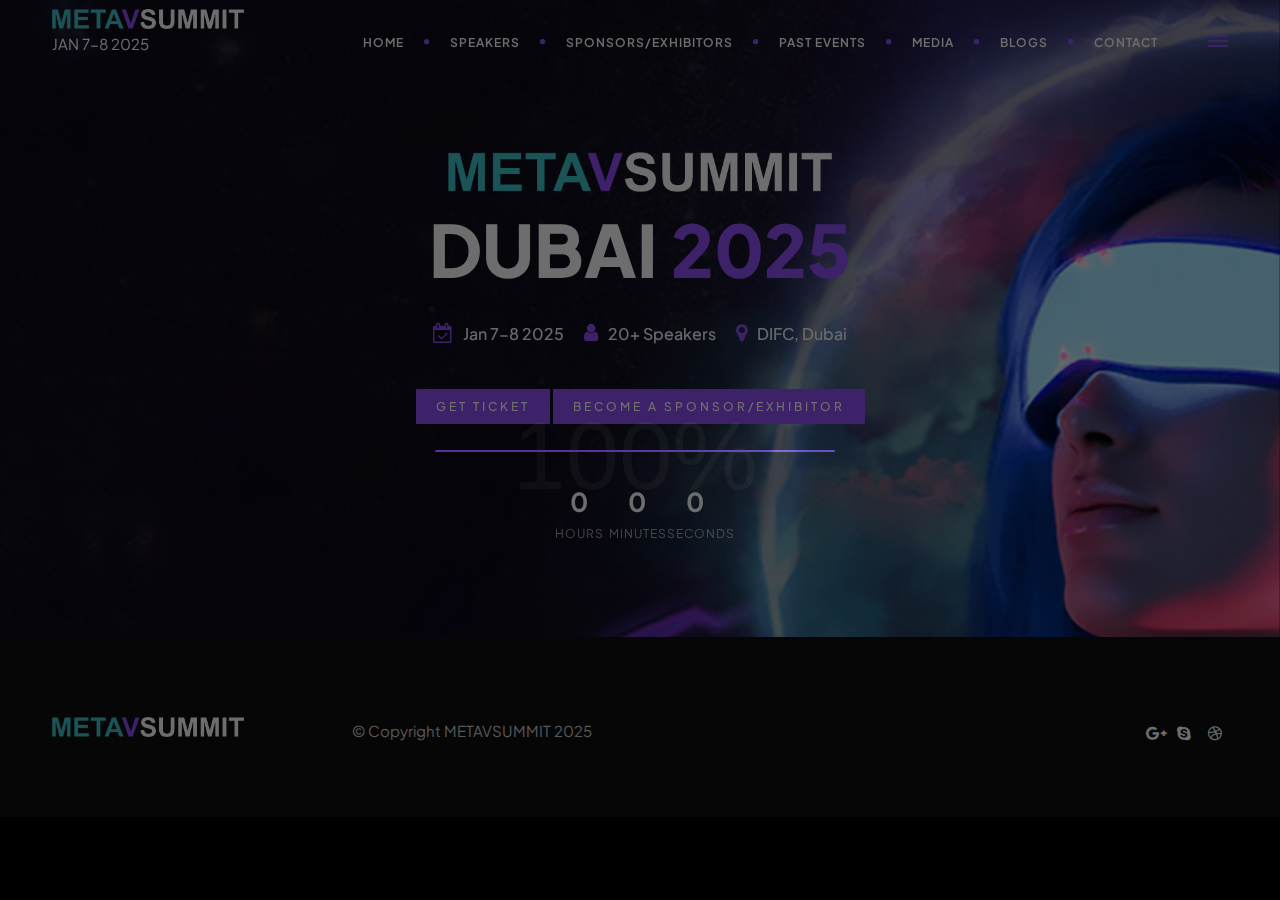
==== index.html @ 9fef49f6 "f" ====
<!DOCTYPE html>
<html lang="zxx">

<head>
    <meta charset="utf-8">
    <link rel="icon" href="images/icon.png" type="image/gif" sizes="16x16">
    <title>METAVSUMMIT Dubai Jan 7-8, 2025</title>
    <meta name="viewport" content="width=device-width, initial-scale=1.0">
    <meta name="description" content="">
    <meta name="keywords" content="">
    <meta name="author" content="">

    <!-- CSS Files
    ================================================== -->
    <link href="css/bootstrap.min.css" rel="stylesheet" type="text/css" id="bootstrap">
    <link href="css/bootstrap-grid.min.css" rel="stylesheet" type="text/css" id="bootstrap-grid">
    <link href="css/bootstrap-reboot.min.css" rel="stylesheet" type="text/css" id="bootstrap-reboot">
    <link href="css/plugins.css" rel="stylesheet" type="text/css">
    <link href="css/style.css" rel="stylesheet" type="text/css">
    <link href="css/rev-settings.css" rel="stylesheet" type="text/css">
    <link href="css/color.css" rel="stylesheet" type="text/css">

    <!-- color scheme -->
	<link rel="stylesheet" href="css/colors/magenta.css" type="text/css" id="colors">

	<!-- custom font -->
	<link rel="stylesheet" href="css/font-style.css" type="text/css">
</head>

<body id="homepage">

    <div id="wrapper">

        <!-- header begin -->
        <header class="transparent">
            <div class="info">
                <div class="container">
                    <div class="row">
                        <div class="col-md-12">
                            <div class="column">Toll Free <span class="id-color"><strong>1800.899.900</strong></span></div>
                            <!-- social icons -->
                            <div class="column social">
                                <a href="#"><i class="fa fa-facebook"></i></a>
                                <a href="#"><i class="fa fa-twitter"></i></a>
                                <a href="#"><i class="fa fa-rss"></i></a>
                                <a href="#"><i class="fa fa-google-plus"></i></a>
                                <a href="#"><i class="fa fa-envelope-o"></i></a>
                            </div>
                            <!-- social icons close -->
                        </div>
                    </div>
                </div>
            </div>

            <div class="container">
                <div class="row">
                    <div class="col-md-12">
                        <!-- logo begin -->
                        <div id="logo">
                            <a href="index.html">
                                <img height="20px" class="logo" src="images/mvs.png" alt="">
                                <p>JAN 7-8 2025</p>
                            </a>
                        </div>
                        <!-- logo close -->

                            <!-- small button begin -->
                            <span id="menu-btn"></span>
                            <!-- small button close -->

                            <div class="header-extra">
                                <div class="v-center">
                                    <span id="b-menu">
                                        <span></span>
                                        <span></span>
                                        <span></span>
                                    </span>
                                </div>
                            </div>

                            <!-- mainmenu begin -->
							<ul id="mainmenu" class="ms-2">
                                <li><a href="#section-home">Home<span></span></a></li>
                                <li><a href="#section-speakers">Speakers<span></span></a></li>
                                <li><a href="#section-sponsors">Sponsors/Exhibitors<span></span></a></li>
                                <li><a href="#section-past-events">Past Events<span></span></a></li>
                                <li><a href="#section-media">Media<span></span></a></li>
                                <li><a href="#section-blogs">Blogs<span></span></a></li>
                                <li><a href="#section-contact">Contact<span></span></a></li>
                            </ul>
                            
							
							<!-- mainmenu close -->

                            

                    </div>
                    

                </div>
            </div>
        </header>
        <!-- header close -->


        <!-- content begin -->
        <div id="content" class="no-bottom no-top">
				
			<!-- parallax section -->
            <section id="section-hero" class="full-height v-LEFT jarallax text-light">
            	<img src="images/bg/7.jpg" class="jarallax-img">
                <div class="text-center">
					<div class="container">
						<div class="row">
                            <div class="col-md-12 text-center">
                                <div class="spacer-single"></div>
                                <h1 class="title-3">
                                    <img height="40px" class="logo" src="images/mvs.png" alt="">
                                    <br>DUBAI <span class="id-color">2025</span>
                                </h1>
                            </div>
                            
                            <style>
                                @media (max-width: 768px) {
    .logo {
        height: 20px !important; /* Reduce the height to 20px on mobile devices */
        
    }

    section{
        padding: 0;
    }
}

                            </style>

                            <div class="col-md-6 offset-md-3">
                                <div class="spacer-single"></div>
                                <div class="d-lg-flex justify-content-center">
                                    <div class="h6 padding10 pt0 pb0"><i class="i_h3 fa fa-calendar-check-o id-color"></i>Jan 7-8 2025</div>
                                    <div class="h6 padding10 pt0 pb0"><i class="i_h3 fa fa-user id-color"></i>20+ Speakers</div>
                                    <div class="h6 padding10 pt0 pb0"><i class="i_h3 fa fa-map-marker id-color"></i>DIFC, Dubai</div>
                                </div>
                                <div class="spacer-single"></div>
                                
                                <a href="#section-ticket" class="btn-custom text-white scroll-to my-2">Get Ticket</a>
                                <a href="#section-ticket" class="btn-custom text-white scroll-to my-2">Become a Sponsor/Exhibitor</a>

                                <div class="spacer-double"></div>
                                <div id="defaultCountdown" class="countdown-s1"></div>

                            </div>
                            
						</div>
					</div>
				</div>
            </section>
            <!-- section close -->
            <!-- footer begin -->
        <footer class="style-2">
            <div class="container">
                <div class="row align-items-middle">
                    <div class="col-md-3">
                        <img height="20px" src="images/mvs.png" class="logo-small" alt=""><br>
                    </div>

                    <div class="col-md-6">
                        &copy; Copyright METAVSUMMIT 2025
                    </div>

                    <div class="col-md-3 text-right">
                        <div class="social-icons">
                            <a href="#"><i class="fa fa-google-plus fa-lg"></i></a>
                            <a href="#"><i class="fa fa-skype fa-lg"></i></a>
                            <a href="#"><i class="fa fa-dribbble fa-lg"></i></a>
                        </div>
                    </div>
                </div>
            </div>


            <a href="#" id="back-to-top" class="custom-1"></a>
        </footer>
        <!-- footer close -->
        </div>
    </div>

    
    <div id="de-extra-wrap" class="de_light">
        <span id="b-menu-close">
            <span></span>
            <span></span>
        </span>
        <div class="de-extra-content">
            <h3>Information</h3>
            <p>
                METAVSUMMIT is an event that specialises in helping Metaverse and Web 3.0 Companies and Investors meet under one roof to be able to create business relationships.            </p>

            <div class="spacer10"></div>
            
            <div class="p-4 border">
                <div class="text-center">
                    <h1>700 of 3000</h1>
                   <p>Seats available</p>
                    <a href="#section-ticket" class="btn-custom btn-fullwidth text-white scroll-to">Get Your Ticket</a>
                </div>
            </div>

            <div class="spacer-single"></div>

            <h3>Where &amp; When?</h3>
            <div class="h6 padding10 pt0 pb0"><i class="i_h3 fa fa-calendar-check-o id-color"></i>JAN 7-8 2025</div>
            <div class="h6 padding10 pt0 pb0"><i class="i_h3 fa fa-map-marker id-color"></i>METAVSUMMIT 303, Opal Tower Business Bay, Dubai - U.A.E</div>
            <!-- <div class="h6 padding10 pt0 pb0"><i class="i_h3 fa fa-phone id-color"></i>1 200 300 9000</div> -->
            <div class="h6 padding10 pt0 pb0"><i class="i_h3 fa fa-envelope-o id-color"></i>Email: info@metavsummit.com</div>
        </div>
    </div>
    <div id="de-overlay"></div>

    <!-- Javascript Files
    ================================================== -->
    <script src="js/plugins.js"></script>
    <script src="js/designesia.js"></script>
    <script src="js/validation.js"></script>
    <script src="js/countdown-custom.js"></script>

	</body>

</html>
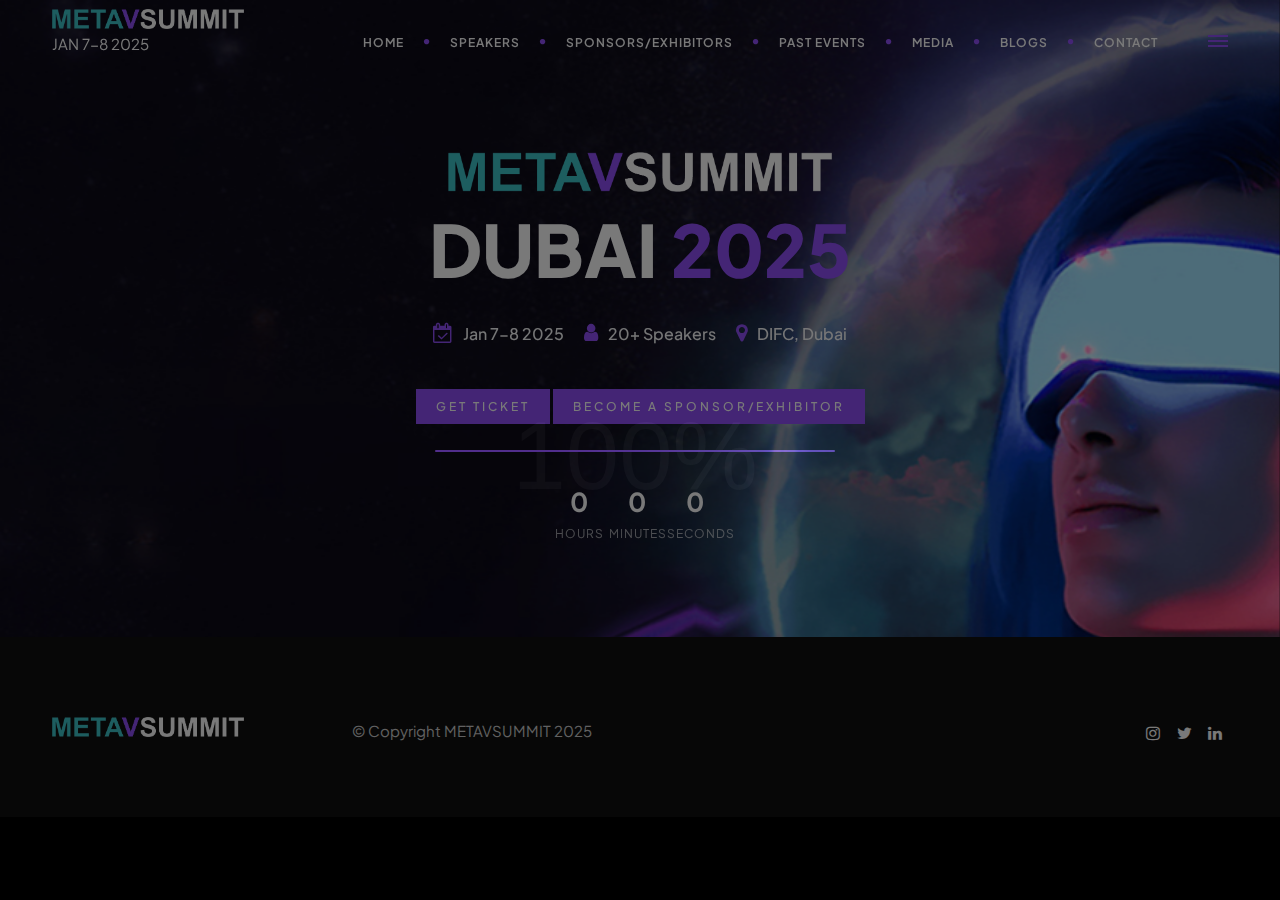
==== commit f238662e: "f" ====
--- a/index.html
+++ b/index.html
@@ -170,9 +170,10 @@
 
                     <div class="col-md-3 text-right">
                         <div class="social-icons">
-                            <a href="#"><i class="fa fa-google-plus fa-lg"></i></a>
-                            <a href="#"><i class="fa fa-skype fa-lg"></i></a>
-                            <a href="#"><i class="fa fa-dribbble fa-lg"></i></a>
+                            <a href="#"><i class="fa fa-instagram fa-lg"></i></a>
+                            <a href="#"><i class="fa fa-twitter fa-lg"></i></a>
+                            <a href="#"><i class="fa fa-linkedin fa-lg"></i></a>
+                            
                         </div>
                     </div>
                 </div>
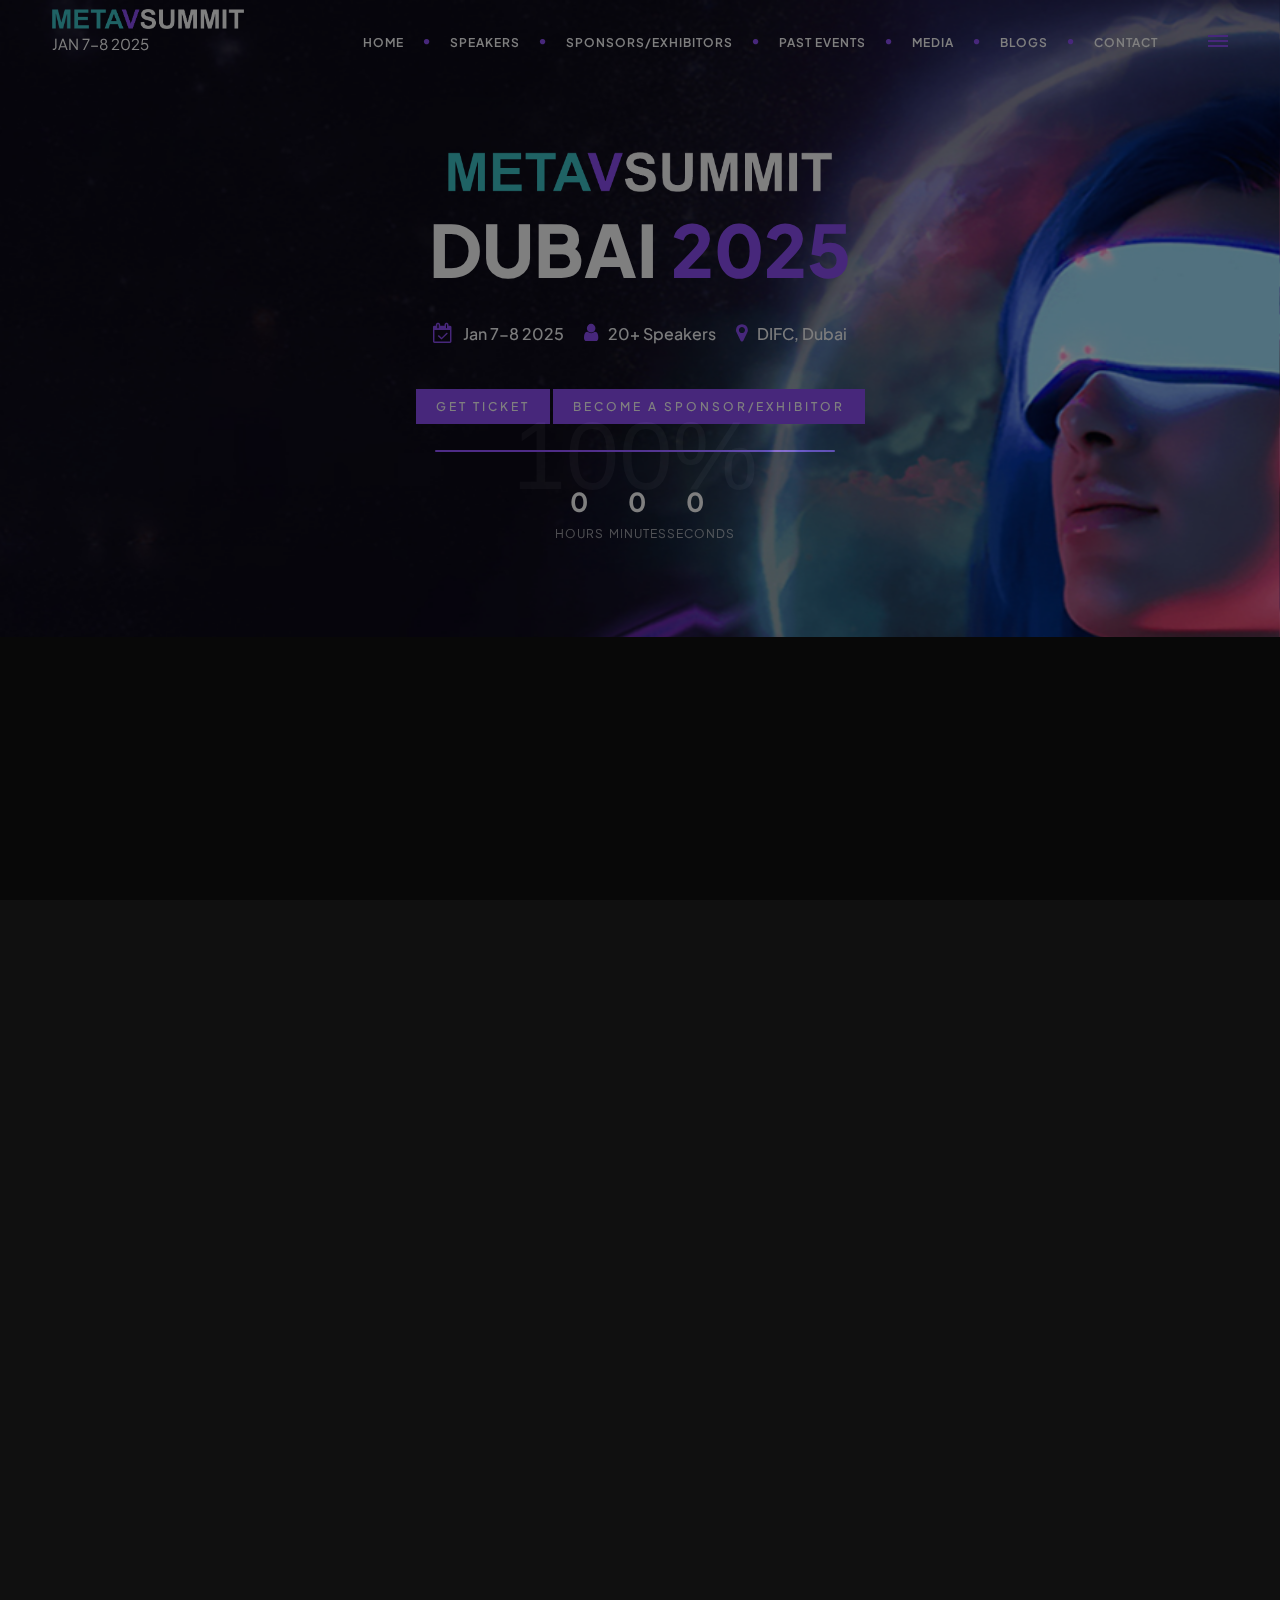
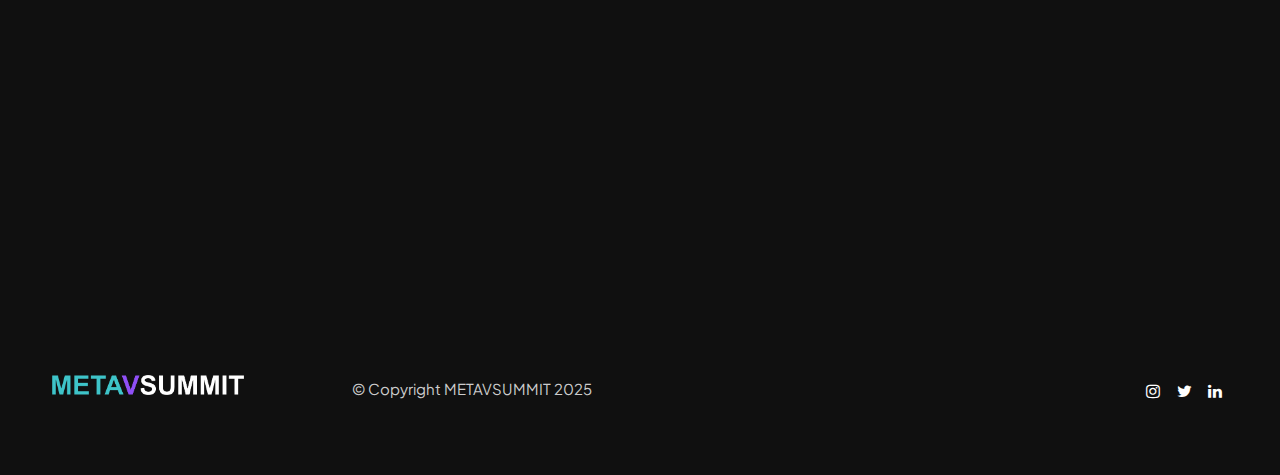
==== commit c5c57b6f: "f" ====
--- a/index.html
+++ b/index.html
@@ -21,10 +21,10 @@
     <link href="css/color.css" rel="stylesheet" type="text/css">
 
     <!-- color scheme -->
-	<link rel="stylesheet" href="css/colors/magenta.css" type="text/css" id="colors">
-
-	<!-- custom font -->
-	<link rel="stylesheet" href="css/font-style.css" type="text/css">
+    <link rel="stylesheet" href="css/colors/magenta.css" type="text/css" id="colors">
+
+    <!-- custom font -->
+    <link rel="stylesheet" href="css/font-style.css" type="text/css">
 </head>
 
 <body id="homepage">
@@ -37,7 +37,8 @@
                 <div class="container">
                     <div class="row">
                         <div class="col-md-12">
-                            <div class="column">Toll Free <span class="id-color"><strong>1800.899.900</strong></span></div>
+                            <div class="column">Toll Free <span class="id-color"><strong>1800.899.900</strong></span>
+                            </div>
                             <!-- social icons -->
                             <div class="column social">
                                 <a href="#"><i class="fa fa-facebook"></i></a>
@@ -64,38 +65,38 @@
                         </div>
                         <!-- logo close -->
 
-                            <!-- small button begin -->
-                            <span id="menu-btn"></span>
-                            <!-- small button close -->
-
-                            <div class="header-extra">
-                                <div class="v-center">
-                                    <span id="b-menu">
-                                        <span></span>
-                                        <span></span>
-                                        <span></span>
-                                    </span>
-                                </div>
-                            </div>
-
-                            <!-- mainmenu begin -->
-							<ul id="mainmenu" class="ms-2">
-                                <li><a href="#section-home">Home<span></span></a></li>
-                                <li><a href="#section-speakers">Speakers<span></span></a></li>
-                                <li><a href="#section-sponsors">Sponsors/Exhibitors<span></span></a></li>
-                                <li><a href="#section-past-events">Past Events<span></span></a></li>
-                                <li><a href="#section-media">Media<span></span></a></li>
-                                <li><a href="#section-blogs">Blogs<span></span></a></li>
-                                <li><a href="#section-contact">Contact<span></span></a></li>
-                            </ul>
-                            
-							
-							<!-- mainmenu close -->
-
-                            
-
-                    </div>
-                    
+                        <!-- small button begin -->
+                        <span id="menu-btn"></span>
+                        <!-- small button close -->
+
+                        <div class="header-extra">
+                            <div class="v-center">
+                                <span id="b-menu">
+                                    <span></span>
+                                    <span></span>
+                                    <span></span>
+                                </span>
+                            </div>
+                        </div>
+
+                        <!-- mainmenu begin -->
+                        <ul id="mainmenu" class="ms-2">
+                            <li><a href="#section-home">Home<span></span></a></li>
+                            <li><a href="#section-speakers">Speakers<span></span></a></li>
+                            <li><a href="#section-sponsors">Sponsors/Exhibitors<span></span></a></li>
+                            <li><a href="#section-past-events">Past Events<span></span></a></li>
+                            <li><a href="#section-media">Media<span></span></a></li>
+                            <li><a href="#section-blogs">Blogs<span></span></a></li>
+                            <li><a href="#section-contact">Contact<span></span></a></li>
+                        </ul>
+
+
+                        <!-- mainmenu close -->
+
+
+
+                    </div>
+
 
                 </div>
             </div>
@@ -105,13 +106,13 @@
 
         <!-- content begin -->
         <div id="content" class="no-bottom no-top">
-				
-			<!-- parallax section -->
+
+            <!-- parallax section -->
             <section id="section-hero" class="full-height v-LEFT jarallax text-light">
-            	<img src="images/bg/7.jpg" class="jarallax-img">
+                <!-- <img src="images/bg/7.jpg" class="jarallax-img"> -->
                 <div class="text-center">
-					<div class="container">
-						<div class="row">
+                    <div class="container">
+                        <div class="row">
                             <div class="col-md-12 text-center">
                                 <div class="spacer-single"></div>
                                 <h1 class="title-3">
@@ -119,21 +120,7 @@
                                     <br>DUBAI <span class="id-color">2025</span>
                                 </h1>
                             </div>
-                            
-                            <style>
-                                @media (max-width: 768px) {
-    .logo {
-        height: 20px !important; /* Reduce the height to 20px on mobile devices */
-        
-    }
-
-    section{
-        padding: 0;
-    }
-}
-
-                            </style>
-
+            
                             <div class="col-md-6 offset-md-3">
                                 <div class="spacer-single"></div>
                                 <div class="d-lg-flex justify-content-center">
@@ -142,51 +129,198 @@
                                     <div class="h6 padding10 pt0 pb0"><i class="i_h3 fa fa-map-marker id-color"></i>DIFC, Dubai</div>
                                 </div>
                                 <div class="spacer-single"></div>
-                                
+            
                                 <a href="#section-ticket" class="btn-custom text-white scroll-to my-2">Get Ticket</a>
                                 <a href="#section-ticket" class="btn-custom text-white scroll-to my-2">Become a Sponsor/Exhibitor</a>
-
+            
                                 <div class="spacer-double"></div>
                                 <div id="defaultCountdown" class="countdown-s1"></div>
-
-                            </div>
-                            
-						</div>
-					</div>
-				</div>
+            
+                            </div>
+            
+                        </div>
+                    </div>
+                </div>
             </section>
-            <!-- section close -->
+            
+            <style>
+                /* Default background for desktop and larger devices */
+                #section-hero {
+                    background-image: url('images/bg/7.jpg') !important; /* Desktop background */
+                    background-size: cover;
+                    background-position: center;
+                }
+            
+                /* Different background for mobile devices */
+                @media (max-width: 768px) {
+                    #section-hero {
+                        background-image: url('images/bg/77.jpg') !important; /* Mobile background */
+                        background-size: cover;
+                        background-position: center;
+                    }
+            
+                    .logo {
+                        height: 20px !important;
+                    }
+            
+                    section {
+                        padding: 0;
+                    }
+                }
+            </style>
+            
+
+
+            <section id="section-about" data-bgimage="url(images/bg/1.png) fixed no-repeat">
+                <div class="wm wm-border dark wow fadeInDown">welcome</div>
+                <div class="container">
+                    <div class="row align-items-center">
+
+                        <div class="col-lg-6 wow fadeInLeft" data-wow-delay="0s">
+                            <h2>Welcome to METAVSUMMIT 2025<br>The Premier Web 3.0, AI & Metaverse Event in the Region.
+                            </h2>
+                            <p>
+                                METAVSUMMIT brings together the brightest minds in AI, Web 3.0, Blockchain, Metaverse,
+                                and NFTs, offering a unique platform for investors, companies, and founders to create
+                                long-term business relationships. This event offers unparalleled opportunities to
+                                explore cutting-edge technologies and network with industry leaders, influencers, and
+                                potential collaborators.
+                            </p>
+
+                            <div class="spacer10"></div>
+
+                            <a href="#" class="btn-custom font-weight-bold text-white sm-mb-30">About METAVSUMMIT</a>
+                        </div>
+
+                        <div class="col-lg-6 mb-sm-30 text-center wow fadeInRight">
+                            <div class="de-images">
+                                <img class="di-small wow fadeIn" src="images/misc/1 (2).webp" alt="Metaverse" />
+                                <img class="di-small-2" src="images/misc/1 (3).webp" alt="Web 3.0" />
+                                <img class="img-fluid wow fadeInRight" data-wow-delay=".25s" src="images/misc/mvs.webp"
+                                    alt="Blockchain" />
+                            </div>
+                        </div>
+
+                    </div>
+                </div>
+            </section>
+
+
+
+            <section id="section-features">
+                <div class="wm wm-border dark wow fadeInDown">features</div>
+                <div class="container">
+                    <div class="row">
+                        <div class="col-md-6 offset-md-3 text-center wow fadeInUp">
+                            <h1>Why Attend METAVSUMMIT?</h1>
+                            <div class="separator"><span><i class="fa fa-square"></i></span></div>
+                            <div class="spacer-single"></div>
+                        </div>
+
+                        <div class="col-lg-4 wow fadeIn" data-wow-delay="0s">
+                            <div class="box-number square">
+                                <i class="bg-color hover-color-2 fa fa-star text-light"></i>
+
+                                <div class="text">
+                                    <h3><span>Why Do Investors Attend?</span></h3>
+                                    <p>METAVSUMMIT attracts investors seeking opportunities in Metaverse and Web 3.0
+                                        companies with the goal of discovering the next "Unicorn."</p>
+                                </div>
+                            </div>
+                        </div>
+
+                        <div class="col-lg-4 wow fadeIn" data-wow-delay=".25s">
+                            <div class="box-number square">
+                                <i class="bg-color hover-color-2 fa fa-star text-light"></i>
+                                <div class="text">
+                                    <h3><span>Who We Are</span></h3>
+                                    <p>We connect Web 3.0 Companies and Investors under one roof to foster long-term
+                                        business relationships.</p>
+                                </div>
+                            </div>
+                        </div>
+
+                        <div class="col-lg-4 wow fadeIn" data-wow-delay=".5s">
+                            <div class="box-number square">
+                                <i class="bg-color hover-color-2 fa fa-star text-light"></i>
+                                <div class="text">
+                                    <h3><span>Why Companies Attend?</span></h3>
+                                    <p>Top companies attend to gain insights into Web 3.0 and meet startups for
+                                        potential partnerships.</p>
+                                </div>
+                            </div>
+                        </div>
+
+                        <div class="spacer-single sm-hide"></div>
+
+                        <div class="col-lg-4 wow fadeIn" data-wow-delay=".75s">
+                            <div class="box-number square">
+                                <i class="bg-color hover-color-2 fa fa-star text-light"></i>
+                                <div class="text">
+                                    <h3><span>Why METAVSUMMIT?</span></h3>
+                                    <p>METAVSUMMIT is the most focused investment event for Web 3.0, ensuring
+                                        high-quality, goal-oriented attendees.</p>
+                                </div>
+                            </div>
+                        </div>
+
+                        <div class="col-lg-4 wow fadeIn" data-wow-delay="1s">
+                            <div class="box-number square">
+                                <i class="bg-color hover-color-2 fa fa-star text-light"></i>
+                                <div class="text">
+                                    <h3><span>Our Mission</span></h3>
+                                    <p>We educate on Web 3.0's transformative impact and provide a platform for creating
+                                        valuable business relationships.</p>
+                                </div>
+                            </div>
+                        </div>
+
+                        <div class="col-lg-4 wow fadeIn" data-wow-delay="1.25s">
+                            <div class="box-number square">
+                                <i class="bg-color hover-color-2 fa fa-star text-light"></i>
+                                <div class="text">
+                                    <h3><span>Why Dubai?</span></h3>
+                                    <p>Based in the UAE for over a decade, Dubai has proven to be the ideal hub for
+                                        METAVSUMMIT's growth.</p>
+                                </div>
+                            </div>
+                        </div>
+                    </div>
+                </div>
+            </section>
+
+
             <!-- footer begin -->
-        <footer class="style-2">
-            <div class="container">
-                <div class="row align-items-middle">
-                    <div class="col-md-3">
-                        <img height="20px" src="images/mvs.png" class="logo-small" alt=""><br>
-                    </div>
-
-                    <div class="col-md-6">
-                        &copy; Copyright METAVSUMMIT 2025
-                    </div>
-
-                    <div class="col-md-3 text-right">
-                        <div class="social-icons">
-                            <a href="#"><i class="fa fa-instagram fa-lg"></i></a>
-                            <a href="#"><i class="fa fa-twitter fa-lg"></i></a>
-                            <a href="#"><i class="fa fa-linkedin fa-lg"></i></a>
-                            
-                        </div>
-                    </div>
-                </div>
-            </div>
-
-
-            <a href="#" id="back-to-top" class="custom-1"></a>
-        </footer>
-        <!-- footer close -->
+            <footer class="style-2">
+                <div class="container">
+                    <div class="row align-items-middle">
+                        <div class="col-md-3">
+                            <img height="20px" src="images/mvs.png" class="logo-small" alt=""><br>
+                        </div>
+
+                        <div class="col-md-6">
+                            &copy; Copyright METAVSUMMIT 2025
+                        </div>
+
+                        <div class="col-md-3 text-right">
+                            <div class="social-icons">
+                                <a href="#"><i class="fa fa-instagram fa-lg"></i></a>
+                                <a href="#"><i class="fa fa-twitter fa-lg"></i></a>
+                                <a href="#"><i class="fa fa-linkedin fa-lg"></i></a>
+
+                            </div>
+                        </div>
+                    </div>
+                </div>
+
+
+                <a href="#" id="back-to-top" class="custom-1"></a>
+            </footer>
+            <!-- footer close -->
         </div>
     </div>
 
-    
+
     <div id="de-extra-wrap" class="de_light">
         <span id="b-menu-close">
             <span></span>
@@ -195,14 +329,15 @@
         <div class="de-extra-content">
             <h3>Information</h3>
             <p>
-                METAVSUMMIT is an event that specialises in helping Metaverse and Web 3.0 Companies and Investors meet under one roof to be able to create business relationships.            </p>
+                METAVSUMMIT is an event that specialises in helping Metaverse and Web 3.0 Companies and Investors meet
+                under one roof to be able to create business relationships. </p>
 
             <div class="spacer10"></div>
-            
+
             <div class="p-4 border">
                 <div class="text-center">
                     <h1>700 of 3000</h1>
-                   <p>Seats available</p>
+                    <p>Seats available</p>
                     <a href="#section-ticket" class="btn-custom btn-fullwidth text-white scroll-to">Get Your Ticket</a>
                 </div>
             </div>
@@ -211,9 +346,11 @@
 
             <h3>Where &amp; When?</h3>
             <div class="h6 padding10 pt0 pb0"><i class="i_h3 fa fa-calendar-check-o id-color"></i>JAN 7-8 2025</div>
-            <div class="h6 padding10 pt0 pb0"><i class="i_h3 fa fa-map-marker id-color"></i>METAVSUMMIT 303, Opal Tower Business Bay, Dubai - U.A.E</div>
+            <div class="h6 padding10 pt0 pb0"><i class="i_h3 fa fa-map-marker id-color"></i>METAVSUMMIT 303, Opal Tower
+                Business Bay, Dubai - U.A.E</div>
             <!-- <div class="h6 padding10 pt0 pb0"><i class="i_h3 fa fa-phone id-color"></i>1 200 300 9000</div> -->
-            <div class="h6 padding10 pt0 pb0"><i class="i_h3 fa fa-envelope-o id-color"></i>Email: info@metavsummit.com</div>
+            <div class="h6 padding10 pt0 pb0"><i class="i_h3 fa fa-envelope-o id-color"></i>Email: info@metavsummit.com
+            </div>
         </div>
     </div>
     <div id="de-overlay"></div>
@@ -225,6 +362,6 @@
     <script src="js/validation.js"></script>
     <script src="js/countdown-custom.js"></script>
 
-	</body>
+</body>
 
 </html>